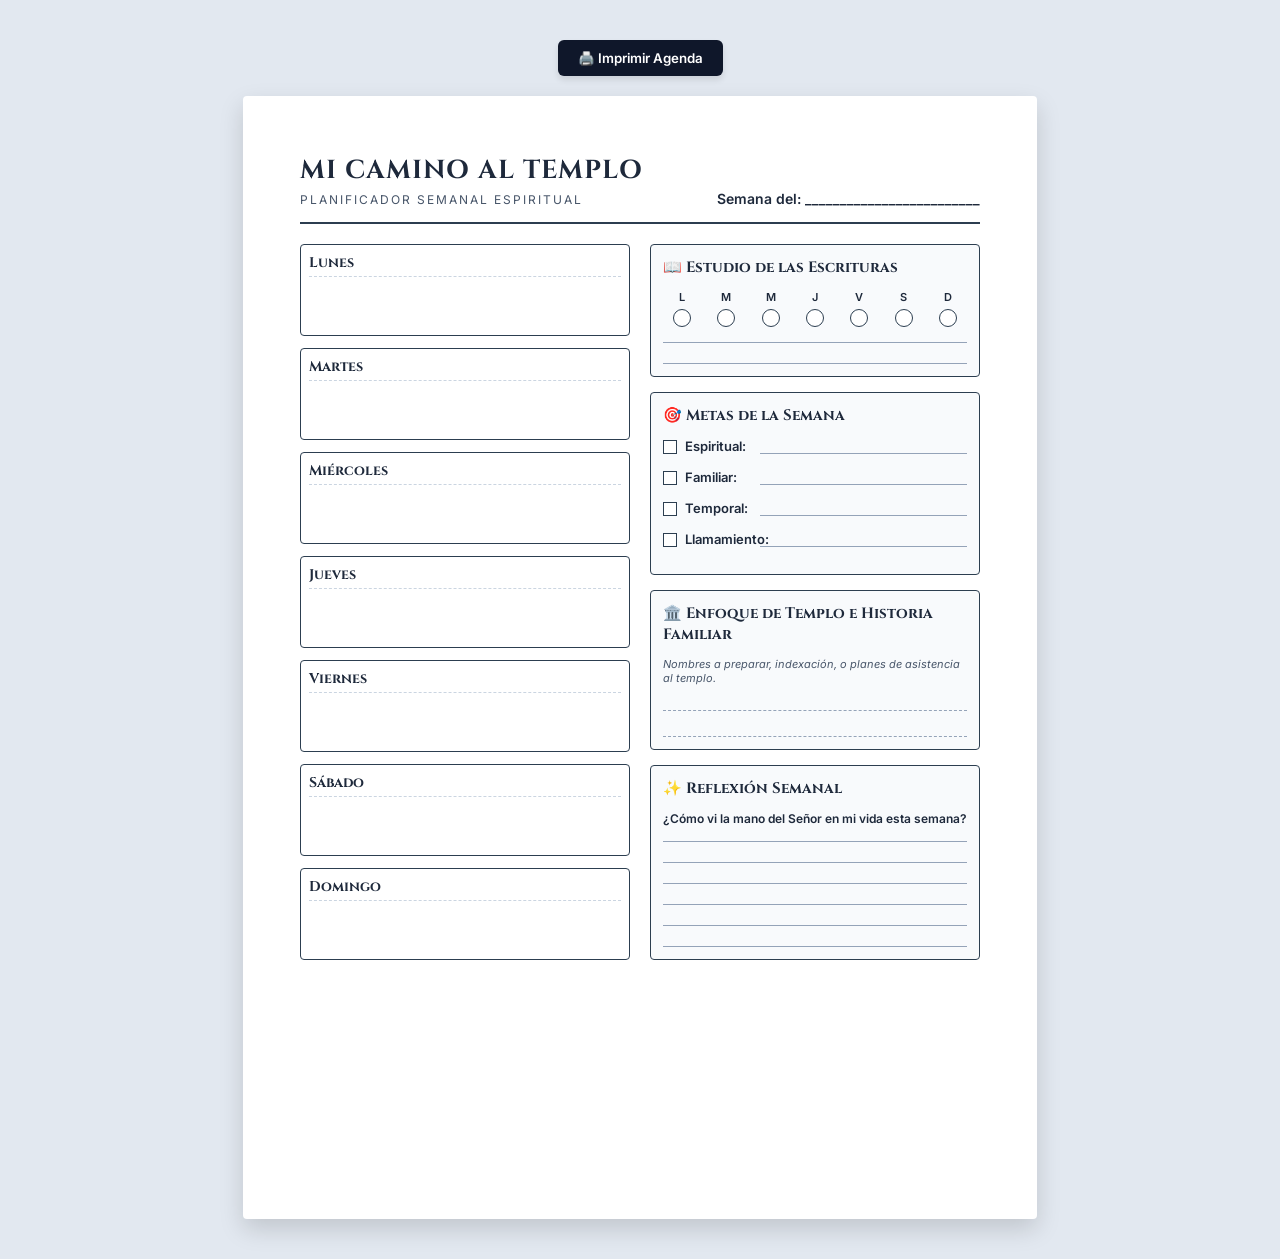
==== agenda_lds.html @ 4506cd9e "first commit" ====
<!DOCTYPE html>
<html lang="es">

<head>
    <meta charset="UTF-8">
    <meta name="viewport" content="width=device-width, initial-scale=1.0">
    <title>Agenda Semanal LDS - Mi Camino al Templo</title>
    <link rel="preconnect" href="https://fonts.googleapis.com">
    <link rel="preconnect" href="https://fonts.gstatic.com" crossorigin>
    <link href="https://fonts.googleapis.com/css2?family=Cinzel:wght@500;700&family=Inter:wght@300;400;600&display=swap"
        rel="stylesheet">

    <style>
        /* --- ESTILOS BASE --- */
        :root {
            --border-color: #2c3e50;
            --text-main: #1e293b;
        }

        * {
            box-sizing: border-box;
            margin: 0;
            padding: 0;
        }

        body {
            font-family: 'Inter', sans-serif;
            background-color: #e2e8f0;
            color: var(--text-main);
            display: flex;
            flex-direction: column;
            align-items: center;
            padding: 40px 20px;
        }

        /* --- VISUALIZACIÓN EN PANTALLA (Efecto Papel) --- */
        .page {
            background: white;
            width: 210mm;
            /* Tamaño A4 */
            min-height: 297mm;
            padding: 15mm;
            box-shadow: 0 10px 25px rgba(0, 0, 0, 0.15);
            border-radius: 4px;
            position: relative;
        }

        /* Botón de impresión independiente (Se oculta al imprimir) */
        .no-print-bar {
            margin-bottom: 20px;
        }

        .btn-print {
            background-color: #0f172a;
            color: white;
            border: none;
            padding: 10px 20px;
            border-radius: 6px;
            font-family: 'Inter', sans-serif;
            font-weight: 600;
            cursor: pointer;
            box-shadow: 0 4px 6px rgba(0, 0, 0, 0.1);
            transition: background 0.2s;
        }

        .btn-print:hover {
            background-color: #334155;
        }

        /* --- DISEÑO DE LA AGENDA --- */
        header {
            text-align: center;
            border-bottom: 2px solid var(--border-color);
            padding-bottom: 15px;
            margin-bottom: 20px;
            display: flex;
            justify-content: space-between;
            align-items: flex-end;
        }

        .header-titles h1 {
            font-family: 'Cinzel', serif;
            font-size: 26px;
            text-transform: uppercase;
            letter-spacing: 1px;
            margin-bottom: 4px;
            text-align: left;
        }

        .header-titles p {
            font-size: 12px;
            text-transform: uppercase;
            letter-spacing: 2px;
            color: #475569;
            text-align: left;
        }

        .date-input {
            font-size: 14px;
            font-weight: 600;
        }

        /* Layout Principal */
        .grid-layout {
            display: grid;
            grid-template-columns: 1fr 1fr;
            gap: 20px;
            height: calc(100% - 80px);
            /* Ocupa el resto de la hoja */
        }

        /* Columna Izquierda: Días */
        .days-column {
            display: flex;
            flex-direction: column;
            gap: 12px;
        }

        .day-box {
            border: 1px solid var(--border-color);
            border-radius: 4px;
            flex-grow: 1;
            padding: 8px;
            min-height: 90px;
        }

        .day-box h3 {
            font-family: 'Cinzel', serif;
            font-size: 14px;
            border-bottom: 1px dashed #cbd5e1;
            padding-bottom: 4px;
            margin-bottom: 8px;
        }

        /* Columna Derecha: Metas y Reflexión */
        .tools-column {
            display: flex;
            flex-direction: column;
            gap: 15px;
        }

        .tool-box {
            border: 1px solid var(--border-color);
            border-radius: 4px;
            padding: 12px;
            background-color: #f8fafc;
        }

        .tool-box h3 {
            font-family: 'Cinzel', serif;
            font-size: 15px;
            margin-bottom: 12px;
            display: flex;
            align-items: center;
            gap: 8px;
        }

        /* Registro de Escrituras */
        .scripture-tracker {
            display: flex;
            justify-content: space-between;
            margin-bottom: 15px;
            padding: 0 10px;
        }

        .tracker-day {
            display: flex;
            flex-direction: column;
            align-items: center;
            gap: 5px;
            font-size: 11px;
            font-weight: 600;
        }

        .circle {
            width: 18px;
            height: 18px;
            border: 1px solid var(--border-color);
            border-radius: 50%;
            background: white;
        }

        /* Líneas para escribir */
        .writing-lines {
            display: flex;
            flex-direction: column;
            gap: 20px;
            margin-top: 15px;
        }

        .line {
            border-bottom: 1px solid #94a3b8;
            width: 100%;
        }

        .dotted-line {
            border-bottom: 1px dashed #94a3b8;
            width: 100%;
            margin-top: 25px;
        }

        /* Checklist de Metas */
        .goal-list {
            list-style: none;
            margin-top: 10px;
        }

        .goal-list li {
            display: flex;
            align-items: flex-end;
            margin-bottom: 15px;
            font-size: 13px;
        }

        .goal-list .box {
            width: 14px;
            height: 14px;
            border: 1px solid var(--border-color);
            margin-right: 8px;
            background: white;
        }

        .goal-list .text {
            width: 70px;
            font-weight: 600;
        }

        .goal-list .fill-line {
            flex-grow: 1;
            border-bottom: 1px solid #94a3b8;
            margin-left: 5px;
        }

        /* --- ESTILOS DE IMPRESIÓN --- */
        @media print {
            @page {
                size: A4 portrait;
                margin: 10mm;
            }

            body {
                background: none;
                padding: 0;
            }

            .no-print-bar {
                display: none !important;
                /* Oculta el botón al imprimir */
            }

            .page {
                box-shadow: none;
                border: none;
                width: 100%;
                min-height: 100%;
                padding: 0;
            }

            .tool-box {
                background-color: transparent !important;
                /* Ahorra tinta */
            }

            /* Fuerza bordes negros definidos para impresoras B/N */
            * {
                color: black !important;
                border-color: black !important;
            }
        }
    </style>
</head>

<body>

    <!-- Barra de control (Solo visible en pantalla) -->
    <div class="no-print-bar">
        <button class="btn-print" onclick="window.print()">🖨️ Imprimir Agenda</button>
    </div>

    <!-- Hoja de la Agenda -->
    <div class="page">

        <!-- Encabezado -->
        <header>
            <div class="header-titles">
                <h1>Mi Camino al Templo</h1>
                <p>Planificador Semanal Espiritual</p>
            </div>
            <div class="date-input">
                Semana del: _________________________
            </div>
        </header>

        <div class="grid-layout">

            <!-- Columna Izquierda: Días de la semana -->
            <div class="days-column">
                <div class="day-box">
                    <h3>Lunes</h3>
                </div>
                <div class="day-box">
                    <h3>Martes</h3>
                </div>
                <div class="day-box">
                    <h3>Miércoles</h3>
                </div>
                <div class="day-box">
                    <h3>Jueves</h3>
                </div>
                <div class="day-box">
                    <h3>Viernes</h3>
                </div>
                <div class="day-box">
                    <h3>Sábado</h3>
                </div>
                <div class="day-box">
                    <h3>Domingo</h3>
                </div>
            </div>

            <!-- Columna Derecha: Herramientas Espirituales -->
            <div class="tools-column">

                <!-- 1. Registro de Escrituras -->
                <div class="tool-box">
                    <h3>📖 Estudio de las Escrituras</h3>
                    <div class="scripture-tracker">
                        <div class="tracker-day"><span>L</span>
                            <div class="circle"></div>
                        </div>
                        <div class="tracker-day"><span>M</span>
                            <div class="circle"></div>
                        </div>
                        <div class="tracker-day"><span>M</span>
                            <div class="circle"></div>
                        </div>
                        <div class="tracker-day"><span>J</span>
                            <div class="circle"></div>
                        </div>
                        <div class="tracker-day"><span>V</span>
                            <div class="circle"></div>
                        </div>
                        <div class="tracker-day"><span>S</span>
                            <div class="circle"></div>
                        </div>
                        <div class="tracker-day"><span>D</span>
                            <div class="circle"></div>
                        </div>
                    </div>
                    <div class="writing-lines">
                        <div class="line"></div>
                        <div class="line"></div>
                    </div>
                </div>

                <!-- 2. Metas Flexibles -->
                <div class="tool-box">
                    <h3>🎯 Metas de la Semana</h3>
                    <ul class="goal-list">
                        <li>
                            <div class="box"></div><span class="text">Espiritual:</span>
                            <div class="fill-line"></div>
                        </li>
                        <li>
                            <div class="box"></div><span class="text">Familiar:</span>
                            <div class="fill-line"></div>
                        </li>
                        <li>
                            <div class="box"></div><span class="text">Temporal:</span>
                            <div class="fill-line"></div>
                        </li>
                        <li>
                            <div class="box"></div><span class="text">Llamamiento:</span>
                            <div class="fill-line"></div>
                        </li>
                    </ul>
                </div>

                <!-- 3. Preparación para el Templo -->
                <div class="tool-box">
                    <h3>🏛️ Enfoque de Templo e Historia Familiar</h3>
                    <p style="font-size: 11px; color: #475569; margin-bottom: 10px;">
                        <i>Nombres a preparar, indexación, o planes de asistencia al templo.</i>
                    </p>
                    <div class="dotted-line"></div>
                    <div class="dotted-line"></div>
                </div>

                <!-- 4. Reflexión Semanal (Se expande para llenar el espacio) -->
                <div class="tool-box" style="flex-grow: 1;">
                    <h3>✨ Reflexión Semanal</h3>
                    <p style="font-size: 12px; font-weight: 600; margin-bottom: 15px;">
                        ¿Cómo vi la mano del Señor en mi vida esta semana?
                    </p>
                    <div class="writing-lines">
                        <div class="line"></div>
                        <div class="line"></div>
                        <div class="line"></div>
                        <div class="line"></div>
                        <div class="line"></div>
                        <div class="line"></div>
                    </div>
                </div>

            </div>
        </div>

    </div>

</body>

</html>
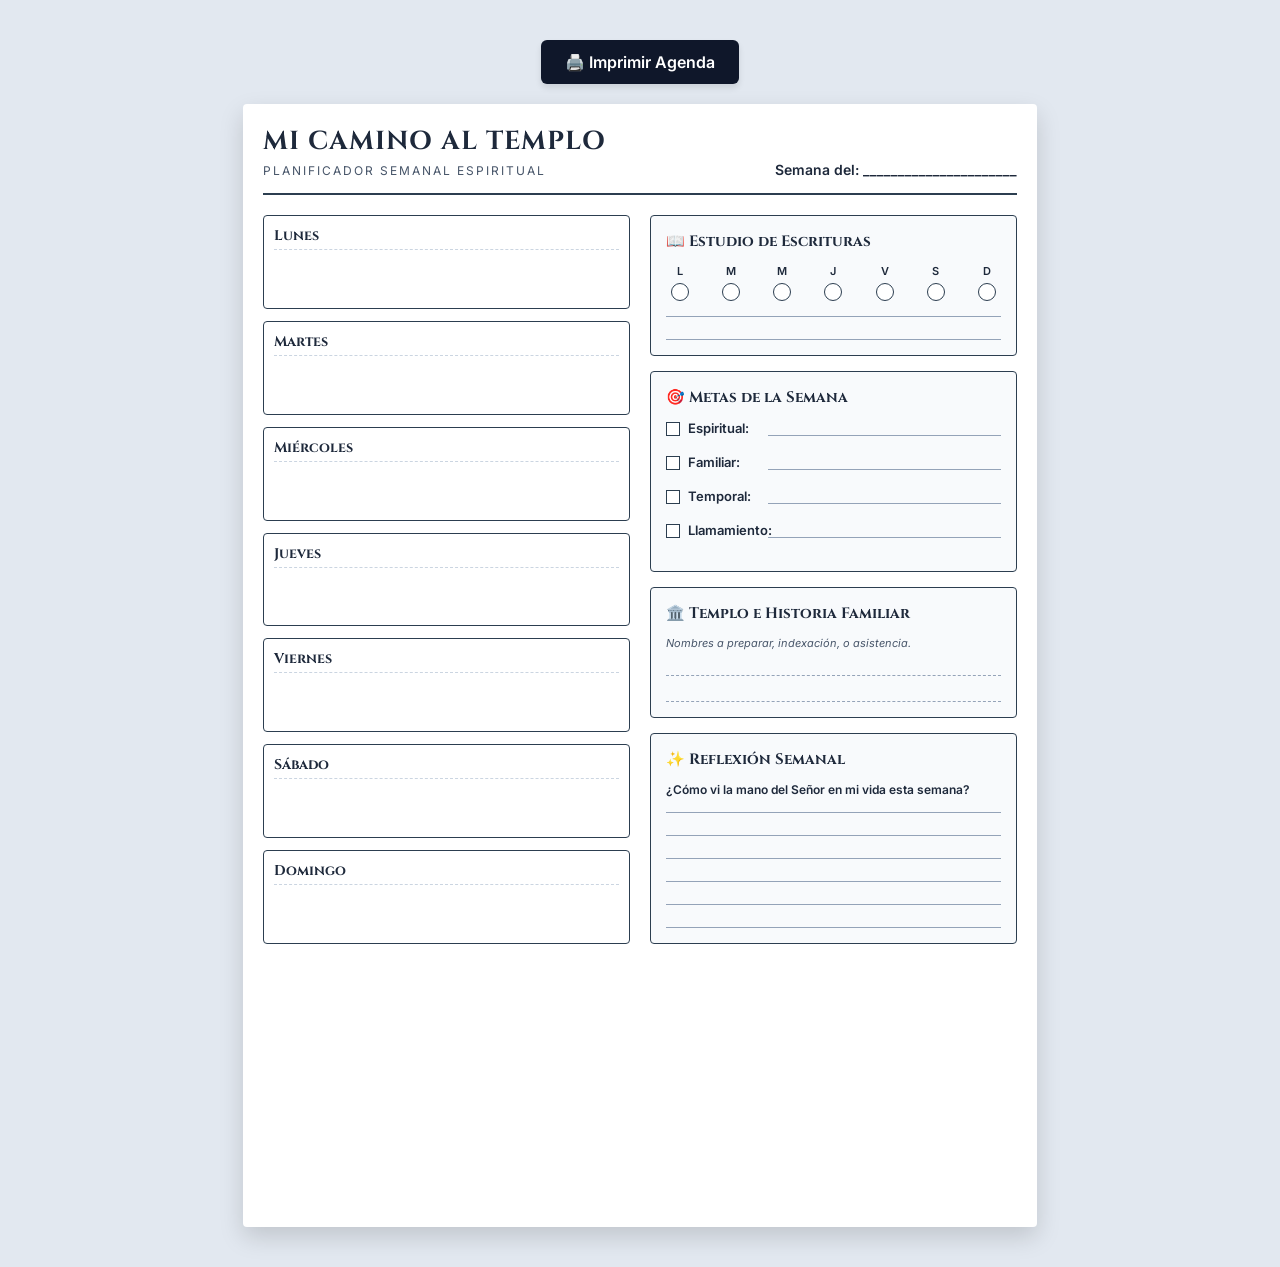
==== commit 80547768: "1/9/2026" ====
--- a/agenda_lds.html
+++ b/agenda_lds.html
@@ -33,31 +33,38 @@
             padding: 40px 20px;
         }
 
-        /* --- VISUALIZACIÓN EN PANTALLA (Efecto Papel) --- */
+        /* --- VISUALIZACIÓN EN PANTALLA (Responsive) --- */
         .page {
             background: white;
-            width: 210mm;
-            /* Tamaño A4 */
+            width: 100%;
+            max-width: 210mm;
+            /* Tope máximo: Tamaño A4 */
             min-height: 297mm;
-            padding: 15mm;
+            padding: 20px;
             box-shadow: 0 10px 25px rgba(0, 0, 0, 0.15);
             border-radius: 4px;
             position: relative;
-        }
-
-        /* Botón de impresión independiente (Se oculta al imprimir) */
+            margin: 0 auto;
+        }
+
+        /* Botón de impresión independiente */
         .no-print-bar {
             margin-bottom: 20px;
+            width: 100%;
+            max-width: 210mm;
+            display: flex;
+            justify-content: center;
         }
 
         .btn-print {
             background-color: #0f172a;
             color: white;
             border: none;
-            padding: 10px 20px;
+            padding: 12px 24px;
             border-radius: 6px;
             font-family: 'Inter', sans-serif;
             font-weight: 600;
+            font-size: 16px;
             cursor: pointer;
             box-shadow: 0 4px 6px rgba(0, 0, 0, 0.1);
             transition: background 0.2s;
@@ -69,7 +76,6 @@
 
         /* --- DISEÑO DE LA AGENDA --- */
         header {
-            text-align: center;
             border-bottom: 2px solid var(--border-color);
             padding-bottom: 15px;
             margin-bottom: 20px;
@@ -105,8 +111,6 @@
             display: grid;
             grid-template-columns: 1fr 1fr;
             gap: 20px;
-            height: calc(100% - 80px);
-            /* Ocupa el resto de la hoja */
         }
 
         /* Columna Izquierda: Días */
@@ -120,7 +124,7 @@
             border: 1px solid var(--border-color);
             border-radius: 4px;
             flex-grow: 1;
-            padding: 8px;
+            padding: 10px;
             min-height: 90px;
         }
 
@@ -142,7 +146,7 @@
         .tool-box {
             border: 1px solid var(--border-color);
             border-radius: 4px;
-            padding: 12px;
+            padding: 15px;
             background-color: #f8fafc;
         }
 
@@ -160,7 +164,7 @@
             display: flex;
             justify-content: space-between;
             margin-bottom: 15px;
-            padding: 0 10px;
+            padding: 0 5px;
         }
 
         .tracker-day {
@@ -184,7 +188,7 @@
         .writing-lines {
             display: flex;
             flex-direction: column;
-            gap: 20px;
+            gap: 22px;
             margin-top: 15px;
         }
 
@@ -208,7 +212,7 @@
         .goal-list li {
             display: flex;
             align-items: flex-end;
-            margin-bottom: 15px;
+            margin-bottom: 18px;
             font-size: 13px;
         }
 
@@ -221,7 +225,7 @@
         }
 
         .goal-list .text {
-            width: 70px;
+            width: 75px;
             font-weight: 600;
         }
 
@@ -229,6 +233,30 @@
             flex-grow: 1;
             border-bottom: 1px solid #94a3b8;
             margin-left: 5px;
+        }
+
+        /* --- RESPONSIVE: CELULARES Y TABLETS (Solo pantalla) --- */
+        @media screen and (max-width: 768px) {
+            body {
+                padding: 15px 10px;
+            }
+
+            header {
+                flex-direction: column;
+                align-items: center;
+                gap: 15px;
+            }
+
+            .header-titles h1,
+            .header-titles p,
+            .date-input {
+                text-align: center;
+            }
+
+            .grid-layout {
+                grid-template-columns: 1fr;
+                /* 1 sola columna en celulares */
+            }
         }
 
         /* --- ESTILOS DE IMPRESIÓN --- */
@@ -245,15 +273,33 @@
 
             .no-print-bar {
                 display: none !important;
-                /* Oculta el botón al imprimir */
             }
 
             .page {
                 box-shadow: none;
                 border: none;
-                width: 100%;
-                min-height: 100%;
-                padding: 0;
+                width: 100% !important;
+                max-width: none !important;
+                min-height: auto !important;
+                padding: 0 !important;
+                margin: 0 !important;
+            }
+
+            header {
+                flex-direction: row !important;
+                justify-content: space-between !important;
+                align-items: flex-end !important;
+            }
+
+            .header-titles h1,
+            .header-titles p {
+                text-align: left !important;
+            }
+
+            .grid-layout {
+                grid-template-columns: 1fr 1fr !important;
+                /* Obliga a 2 columnas al imprimir */
+                gap: 15px !important;
             }
 
             .tool-box {
@@ -261,7 +307,7 @@
                 /* Ahorra tinta */
             }
 
-            /* Fuerza bordes negros definidos para impresoras B/N */
+            /* Fuerza bordes negros para impresoras B/N */
             * {
                 color: black !important;
                 border-color: black !important;
@@ -287,7 +333,7 @@
                 <p>Planificador Semanal Espiritual</p>
             </div>
             <div class="date-input">
-                Semana del: _________________________
+                Semana del: ______________________
             </div>
         </header>
 
@@ -323,7 +369,7 @@
 
                 <!-- 1. Registro de Escrituras -->
                 <div class="tool-box">
-                    <h3>📖 Estudio de las Escrituras</h3>
+                    <h3>📖 Estudio de Escrituras</h3>
                     <div class="scripture-tracker">
                         <div class="tracker-day"><span>L</span>
                             <div class="circle"></div>
@@ -378,15 +424,15 @@
 
                 <!-- 3. Preparación para el Templo -->
                 <div class="tool-box">
-                    <h3>🏛️ Enfoque de Templo e Historia Familiar</h3>
+                    <h3>🏛️ Templo e Historia Familiar</h3>
                     <p style="font-size: 11px; color: #475569; margin-bottom: 10px;">
-                        <i>Nombres a preparar, indexación, o planes de asistencia al templo.</i>
+                        <i>Nombres a preparar, indexación, o asistencia.</i>
                     </p>
                     <div class="dotted-line"></div>
                     <div class="dotted-line"></div>
                 </div>
 
-                <!-- 4. Reflexión Semanal (Se expande para llenar el espacio) -->
+                <!-- 4. Reflexión Semanal -->
                 <div class="tool-box" style="flex-grow: 1;">
                     <h3>✨ Reflexión Semanal</h3>
                     <p style="font-size: 12px; font-weight: 600; margin-bottom: 15px;">
@@ -404,7 +450,6 @@
 
             </div>
         </div>
-
     </div>
 
 </body>
